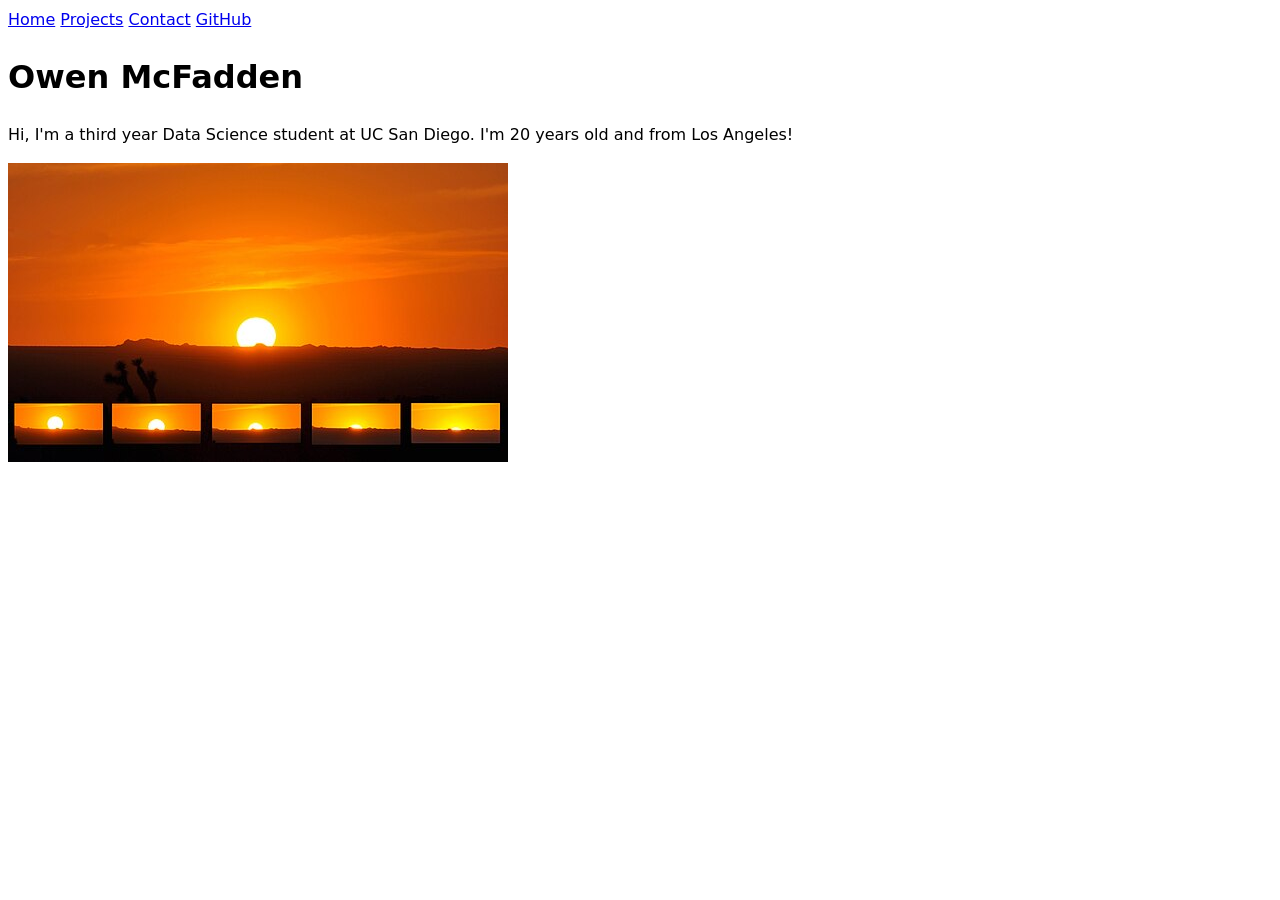
==== index.html @ bd79031c "step 7 test" ====
<!DOCTYPE html>
<html lang="en">
<head>
    <meta charset="UTF-8">
    <meta name="viewport" content="width=device-width, initial-scale=1.0">
    <link rel="stylesheet" href="style.css" />
    <title>Owen McFadden: Personal site and Portfolio</title>
</head>
<body>
    <nav>
        <a href="index.html">Home</a>
        <a href="projects/index.html">Projects</a>
        <a href="contact/index.html">Contact</a>
        <a href="https://github.com/owenmcfadden2" target="_blank">GitHub</a>
    </nav>

    <h1>Owen McFadden</h1>
    <p>Hi, I'm a third year Data Science student at UC San Diego. I'm 20 years old 
        and from Los Angeles!</p> 
    <img src="images/sunset.jpg" alt="This is a pretty sunset, 
    it's the first one that comes up when you search sunset on Google">
</body>
</html>
---- style.css ----
body {
  /* Set line height to 1.5 times the font size
	   and use the OS’s UI font as the website font
	 */
  font: 100%/1.5 system-ui;
}
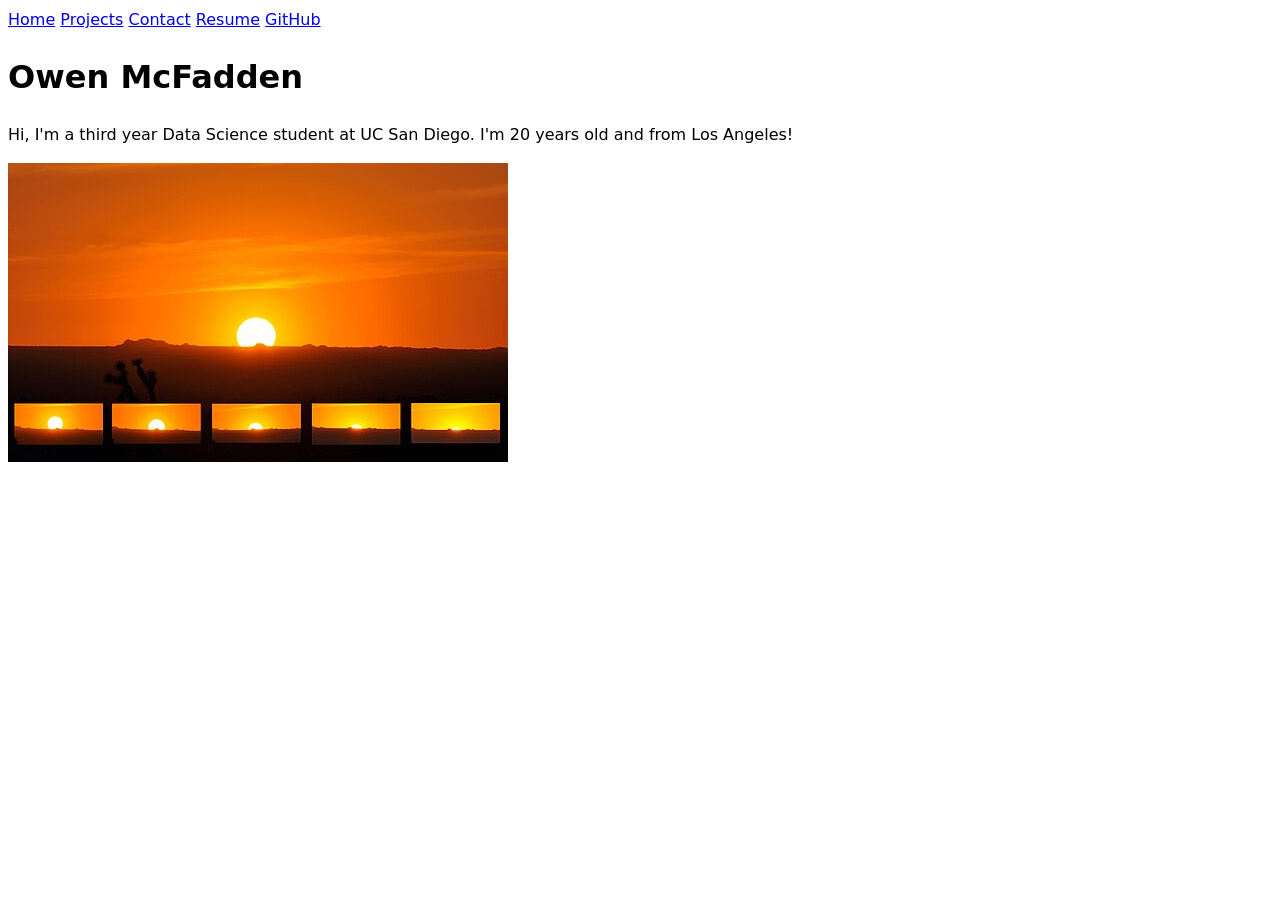
==== commit b3949cf1: "updates to step 7" ====
--- a/index.html
+++ b/index.html
@@ -11,6 +11,7 @@
         <a href="index.html">Home</a>
         <a href="projects/index.html">Projects</a>
         <a href="contact/index.html">Contact</a>
+        <a href = "resume/index.html">Resume</a>
         <a href="https://github.com/owenmcfadden2" target="_blank">GitHub</a>
     </nav>
 
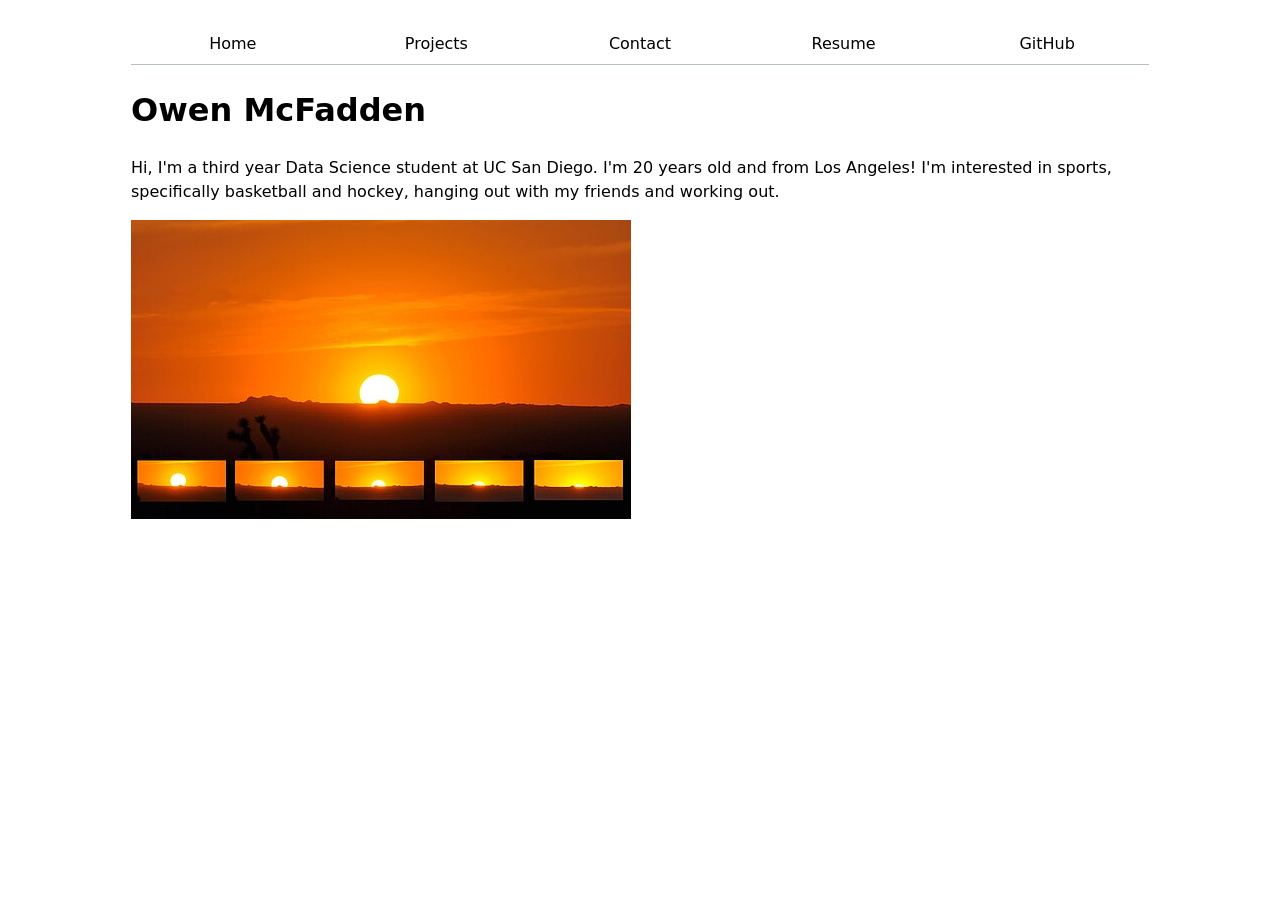
==== commit 022aad64: "steps 1 and 2 test" ====
--- a/index.html
+++ b/index.html
@@ -17,7 +17,8 @@
 
     <h1>Owen McFadden</h1>
     <p>Hi, I'm a third year Data Science student at UC San Diego. I'm 20 years old 
-        and from Los Angeles!</p> 
+        and from Los Angeles! I'm interested in sports, specifically basketball and hockey,
+        hanging out with my friends and working out.</p> 
     <img src="images/sunset.jpg" alt="This is a pretty sunset, 
     it's the first one that comes up when you search sunset on Google">
 </body>
--- a/style.css
+++ b/style.css
@@ -1,6 +1,49 @@
 body {
-  /* Set line height to 1.5 times the font size
-	   and use the OS’s UI font as the website font
-	 */
   font: 100%/1.5 system-ui;
+  max-width: 100ch;
+  margin-inline: auto;
+  padding: 1rem;
+}
+
+nav ul,
+nav li {
+  display: contents;
+}
+
+:root {
+  --color-accent: oklch(65% 50% 0);
+}
+
+html {
+  accent-color: var(--color-accent);
+}
+
+nav ul,
+nav li {
+  display: contents;
+}
+
+nav {
+  display: flex;
+  margin-bottom: 1rem;
+  border-bottom: 1px solid oklch(80% 3% 200);
+}
+
+nav a {
+  flex: 1;
+  text-decoration: none;
+  color: inherit;
+  text-align: center;
+  padding: 0.5em;
+}
+
+nav a.current,
+nav a:hover {
+  border-bottom: 0.4em solid oklch(80% 3% 200);
+  padding-bottom: calc(0.5em - 0.4em);
+  margin-bottom: -1px;
+}
+
+nav a:hover {
+  border-bottom-color: var(--color-accent);
 }
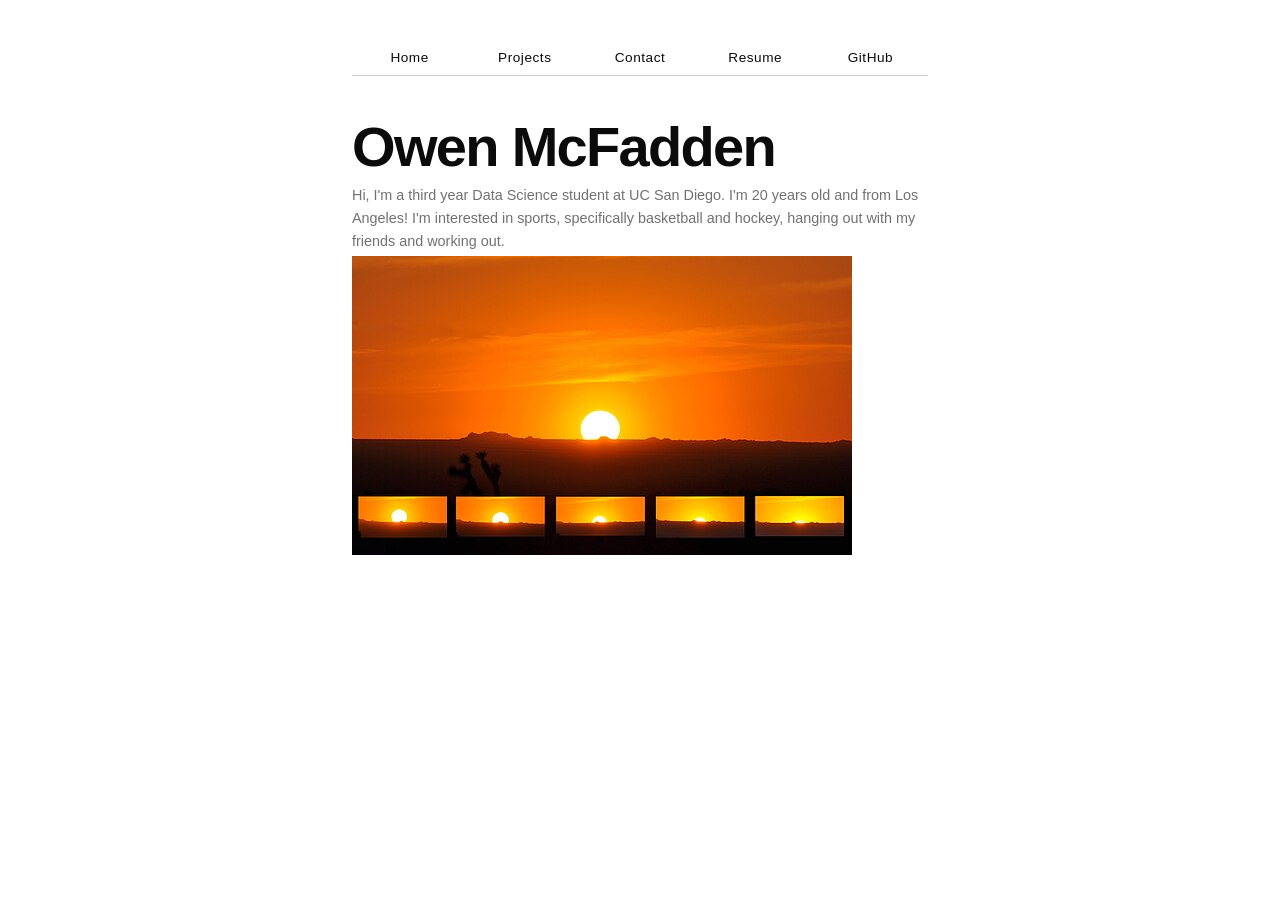
==== commit 67edd67f: "test js" ====
--- a/index.html
+++ b/index.html
@@ -21,5 +21,7 @@
         hanging out with my friends and working out.</p> 
     <img src="images/sunset.jpg" alt="This is a pretty sunset, 
     it's the first one that comes up when you search sunset on Google">
+
+    <script src="/global.js" type="module"></script>
 </body>
 </html>
--- a/style.css
+++ b/style.css
@@ -46,4 +46,236 @@
 
 nav a:hover {
   border-bottom-color: var(--color-accent);
+}
+
+input,
+textarea,
+button {
+  font: inherit;
+}
+
+form {
+  display: grid;
+  grid-template-columns: auto 1fr;
+  gap: 1em;
+  align-items: center;
+}
+
+label {
+  display: grid;
+  grid-template-columns: subgrid;
+  grid-column: 1 / -1;
+}
+
+button {
+  grid-column: 1 / -1;
+}
+
+h1, h2, h3, h4, h5, h6 {
+  line-height: 1.1;
+  text-wrap: balance;
+}
+
+h1 {
+  font-size: 400%;
+}
+
+.projects {
+  display: grid;
+  grid-template-columns: repeat(auto-fill, minmax(15em, 1fr));
+  gap: 1em;
+}
+
+.projects article {
+  display: grid;
+  grid-template-rows: subgrid;
+  grid-row: span 3;
+}
+
+.projects article h2 {
+  margin: 0;
+}
+
+:root {
+  --color-accent: oklch(55% 45% 250);   /* indigo-blue; change to taste */
+  --color-muted:  oklch(55% 0% 0);
+  --color-rule:   oklch(85% 0% 0);
+}
+ 
+html {
+  accent-color: var(--color-accent);
+}
+ 
+body {
+  font-family: Georgia, 'Times New Roman', serif;
+  font-size: 1rem;
+  line-height: 1.6;
+  max-width: 72ch;
+  margin-inline: auto;
+  padding-inline: 1.5rem;
+  padding-block: 2rem;
+  color: oklch(15% 0% 0);
+}
+
+h1, h2, h3, h4, h5, h6 {
+  font-family: 'Helvetica Neue', Arial, sans-serif;
+  line-height: 1.1;
+  text-wrap: balance;
+}
+ 
+h1 {
+  font-size: 350%;
+  font-weight: 700;
+  letter-spacing: -0.03em;
+  margin-block: 0.15em 0.1em;
+}
+ 
+h3 {
+  font-size: 100%;
+  font-weight: 700;
+  letter-spacing: 0.12em;
+  text-transform: uppercase;
+  color: var(--color-accent);
+  margin-block: 0 0.4em;
+}
+ 
+h4 {
+  font-size: 105%;
+  font-weight: 700;
+  margin-block: 0 0.15em;
+}
+ 
+nav ul,
+nav li {
+  display: contents;
+}
+ 
+nav {
+  display: flex;
+  border-bottom: 1px solid var(--color-rule);
+  margin-bottom: 2.5rem;
+}
+ 
+nav a {
+  flex: 1;
+  text-decoration: none;
+  color: inherit;
+  text-align: center;
+  padding: 0.5em;
+  font-family: 'Helvetica Neue', Arial, sans-serif;
+  font-size: 0.85rem;
+  letter-spacing: 0.04em;
+}
+ 
+nav a.current,
+nav a:hover {
+  border-bottom: 0.3em solid var(--color-rule);
+  padding-bottom: calc(0.5em - 0.3em);
+  margin-bottom: -1px;
+}
+ 
+nav a:hover {
+  border-bottom-color: var(--color-accent);
+  color: var(--color-accent);
+}
+ 
+h1 + p {
+  font-size: 0.9rem;
+  color: var(--color-muted);
+  margin-block: 0 0.25em;
+  font-family: 'Helvetica Neue', Arial, sans-serif;
+}
+ 
+h1 + p a {
+  color: var(--color-accent);
+  text-decoration: none;
+}
+ 
+h1 + p a:hover {
+  text-decoration: underline;
+}
+ 
+h1 + p + p {
+  font-style: italic;
+  color: oklch(35% 0% 0);
+  border-left: 3px solid var(--color-accent);
+  padding-left: 1em;
+  margin-block: 1em 2em;
+}
+ 
+section {
+  border-top: 1px solid var(--color-rule);
+  padding-top: 1.25em;
+  margin-block: 1.5em;
+}
+ 
+section article {
+  display: grid;
+  grid-template-columns: 1fr auto;
+  gap: 0 1.5em;
+  margin-bottom: 1.25em;
+  align-items: start;
+}
+ 
+section article h4 {
+  grid-column: 1;
+  grid-row: 1;
+}
+ 
+section article > p:first-of-type {
+  grid-column: 2;
+  grid-row: 1;
+  font-size: 0.82rem;
+  color: var(--color-muted);
+  font-family: 'Helvetica Neue', Arial, sans-serif;
+  white-space: nowrap;
+  padding-top: 0.2em;
+}
+ 
+section article ul {
+  grid-column: 1 / -1;
+  margin-block: 0.3em 0;
+  padding-left: 1.2em;
+}
+
+section:first-of-type article {
+  grid-template-columns: 1fr;
+}
+ 
+section:first-of-type article p {
+  grid-column: 1;
+  margin-block: 0.1em;
+  font-size: 0.95rem;
+}
+ 
+ul {
+  padding-left: 1.2em;
+}
+ 
+li {
+  margin-block: 0.25em;
+  font-size: 0.95rem;
+}
+ 
+section:last-of-type ul,
+body > ul {
+  list-style: none;
+  padding-left: 0;
+}
+ 
+section:last-of-type li,
+body > ul li {
+  padding-block: 0.3em;
+  border-bottom: 0.5px solid var(--color-rule);
+  font-size: 0.9rem;
+  font-family: 'Helvetica Neue', Arial, sans-serif;
+}
+ 
+section:last-of-type li:last-child,
+body > ul li:last-child {
+  border-bottom: none;
+}
+ 
+a {
+  color: var(--color-accent);
 }
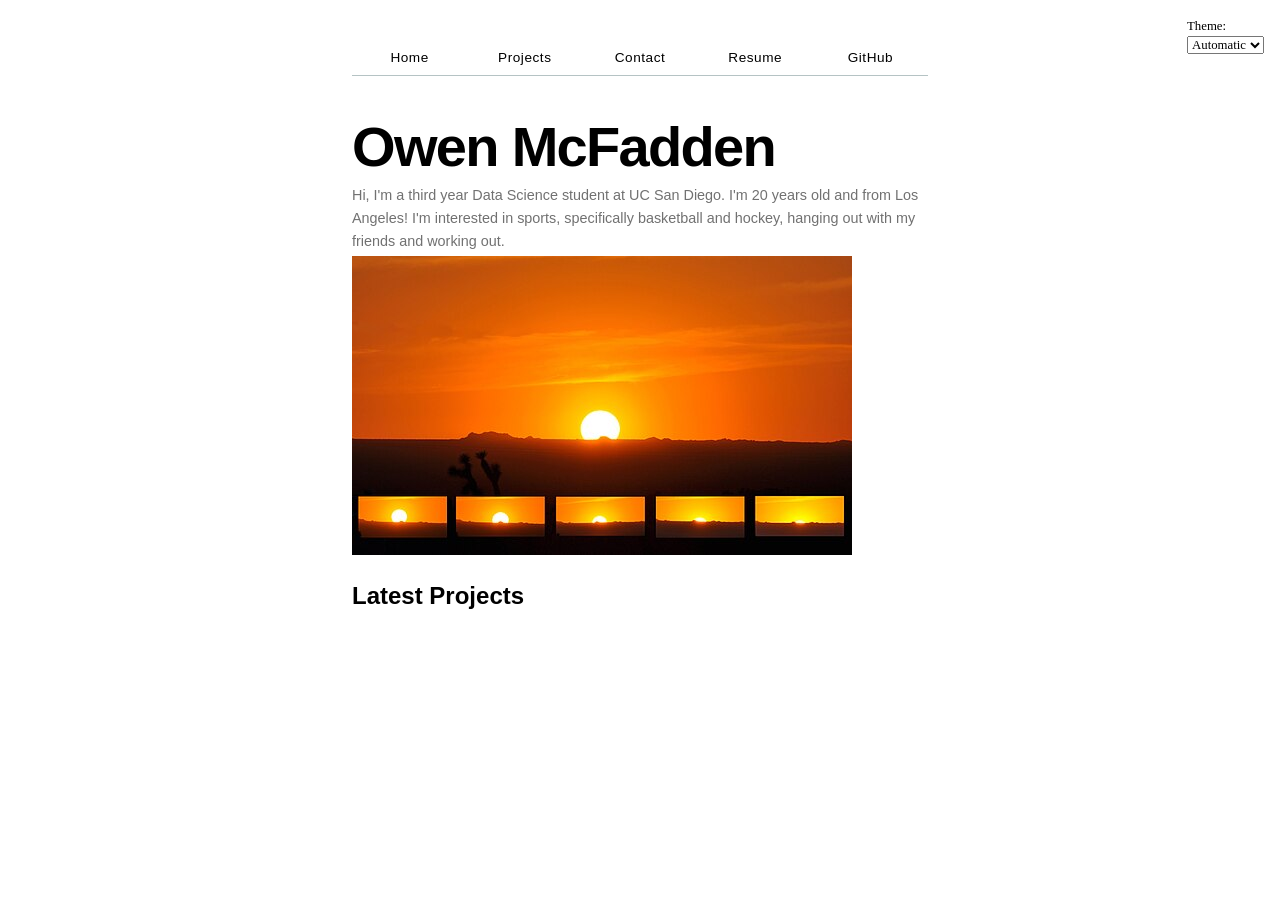
==== commit 60c9c19c: "test step 2" ====
--- a/index.html
+++ b/index.html
@@ -7,14 +7,6 @@
     <title>Owen McFadden: Personal site and Portfolio</title>
 </head>
 <body>
-    <nav>
-        <a href="index.html">Home</a>
-        <a href="projects/index.html">Projects</a>
-        <a href="contact/index.html">Contact</a>
-        <a href = "resume/index.html">Resume</a>
-        <a href="https://github.com/owenmcfadden2" target="_blank">GitHub</a>
-    </nav>
-
     <h1>Owen McFadden</h1>
     <p>Hi, I'm a third year Data Science student at UC San Diego. I'm 20 years old 
         and from Los Angeles! I'm interested in sports, specifically basketball and hockey,
@@ -22,6 +14,10 @@
     <img src="images/sunset.jpg" alt="This is a pretty sunset, 
     it's the first one that comes up when you search sunset on Google">
 
-    <script src="/global.js" type="module"></script>
+    <h2>Latest Projects</h2>
+    <div class="projects"></div>
+
+    <script src="global.js" type="module"></script>
+    <script src="index.js" type="module"></script>
 </body>
 </html>
--- a/style.css
+++ b/style.css
@@ -1,111 +1,14 @@
-body {
-  font: 100%/1.5 system-ui;
-  max-width: 100ch;
-  margin-inline: auto;
-  padding: 1rem;
-}
-
-nav ul,
-nav li {
-  display: contents;
-}
-
 :root {
-  --color-accent: oklch(65% 50% 0);
+  --color-accent: oklch(55% 45% 250);
+  --color-muted: oklch(55% 0% 0);
+  --color-rule: oklch(85% 0% 0);
 }
 
 html {
   accent-color: var(--color-accent);
-}
-
-nav ul,
-nav li {
-  display: contents;
-}
-
-nav {
-  display: flex;
-  margin-bottom: 1rem;
-  border-bottom: 1px solid oklch(80% 3% 200);
-}
-
-nav a {
-  flex: 1;
-  text-decoration: none;
-  color: inherit;
-  text-align: center;
-  padding: 0.5em;
-}
-
-nav a.current,
-nav a:hover {
-  border-bottom: 0.4em solid oklch(80% 3% 200);
-  padding-bottom: calc(0.5em - 0.4em);
-  margin-bottom: -1px;
-}
-
-nav a:hover {
-  border-bottom-color: var(--color-accent);
-}
-
-input,
-textarea,
-button {
-  font: inherit;
-}
-
-form {
-  display: grid;
-  grid-template-columns: auto 1fr;
-  gap: 1em;
-  align-items: center;
-}
-
-label {
-  display: grid;
-  grid-template-columns: subgrid;
-  grid-column: 1 / -1;
-}
-
-button {
-  grid-column: 1 / -1;
-}
-
-h1, h2, h3, h4, h5, h6 {
-  line-height: 1.1;
-  text-wrap: balance;
-}
-
-h1 {
-  font-size: 400%;
-}
-
-.projects {
-  display: grid;
-  grid-template-columns: repeat(auto-fill, minmax(15em, 1fr));
-  gap: 1em;
-}
-
-.projects article {
-  display: grid;
-  grid-template-rows: subgrid;
-  grid-row: span 3;
-}
-
-.projects article h2 {
-  margin: 0;
-}
-
-:root {
-  --color-accent: oklch(55% 45% 250);   /* indigo-blue; change to taste */
-  --color-muted:  oklch(55% 0% 0);
-  --color-rule:   oklch(85% 0% 0);
-}
- 
-html {
-  accent-color: var(--color-accent);
-}
- 
+  color-scheme: light dark;
+}
+
 body {
   font-family: Georgia, 'Times New Roman', serif;
   font-size: 1rem;
@@ -114,7 +17,6 @@
   margin-inline: auto;
   padding-inline: 1.5rem;
   padding-block: 2rem;
-  color: oklch(15% 0% 0);
 }
 
 h1, h2, h3, h4, h5, h6 {
@@ -122,14 +24,14 @@
   line-height: 1.1;
   text-wrap: balance;
 }
- 
+
 h1 {
   font-size: 350%;
   font-weight: 700;
   letter-spacing: -0.03em;
   margin-block: 0.15em 0.1em;
 }
- 
+
 h3 {
   font-size: 100%;
   font-weight: 700;
@@ -138,24 +40,25 @@
   color: var(--color-accent);
   margin-block: 0 0.4em;
 }
- 
+
 h4 {
   font-size: 105%;
   font-weight: 700;
   margin-block: 0 0.15em;
 }
- 
+
 nav ul,
 nav li {
   display: contents;
 }
- 
+
 nav {
+  --border-color: oklch(50% 10% 200 / 40%);
   display: flex;
-  border-bottom: 1px solid var(--color-rule);
+  border-bottom: 1px solid var(--border-color);
   margin-bottom: 2.5rem;
 }
- 
+
 nav a {
   flex: 1;
   text-decoration: none;
@@ -166,49 +69,85 @@
   font-size: 0.85rem;
   letter-spacing: 0.04em;
 }
- 
+
 nav a.current,
 nav a:hover {
-  border-bottom: 0.3em solid var(--color-rule);
+  border-bottom: 0.3em solid var(--border-color);
   padding-bottom: calc(0.5em - 0.3em);
   margin-bottom: -1px;
 }
- 
+
 nav a:hover {
   border-bottom-color: var(--color-accent);
   color: var(--color-accent);
 }
- 
+
+.color-scheme {
+  position: absolute;
+  top: 1rem;
+  right: 1rem;
+  font-size: 80%;
+  font-family: inherit;
+}
+
+input,
+textarea,
+button,
+select {
+  font: inherit;
+}
+
+form {
+  display: grid;
+  grid-template-columns: auto 1fr;
+  gap: 1em;
+  align-items: center;
+}
+
+label {
+  display: grid;
+  grid-template-columns: subgrid;
+  grid-column: 1 / -1;
+}
+
+button {
+  grid-column: 1 / -1;
+}
+
+a {
+  color: var(--color-accent);
+}
+
 h1 + p {
   font-size: 0.9rem;
   color: var(--color-muted);
   margin-block: 0 0.25em;
   font-family: 'Helvetica Neue', Arial, sans-serif;
 }
- 
+
 h1 + p a {
   color: var(--color-accent);
   text-decoration: none;
 }
- 
+
 h1 + p a:hover {
   text-decoration: underline;
 }
- 
+
 h1 + p + p {
   font-style: italic;
-  color: oklch(35% 0% 0);
+  color: color-mix(in oklch, canvastext, canvas 30%);
   border-left: 3px solid var(--color-accent);
   padding-left: 1em;
   margin-block: 1em 2em;
 }
- 
+
 section {
   border-top: 1px solid var(--color-rule);
   padding-top: 1.25em;
   margin-block: 1.5em;
 }
- 
+
 section article {
   display: grid;
   grid-template-columns: 1fr auto;
@@ -216,12 +155,12 @@
   margin-bottom: 1.25em;
   align-items: start;
 }
- 
+
 section article h4 {
   grid-column: 1;
   grid-row: 1;
 }
- 
+
 section article > p:first-of-type {
   grid-column: 2;
   grid-row: 1;
@@ -231,7 +170,7 @@
   white-space: nowrap;
   padding-top: 0.2em;
 }
- 
+
 section article ul {
   grid-column: 1 / -1;
   margin-block: 0.3em 0;
@@ -241,28 +180,28 @@
 section:first-of-type article {
   grid-template-columns: 1fr;
 }
- 
+
 section:first-of-type article p {
   grid-column: 1;
   margin-block: 0.1em;
   font-size: 0.95rem;
 }
- 
+
 ul {
   padding-left: 1.2em;
 }
- 
+
 li {
   margin-block: 0.25em;
   font-size: 0.95rem;
 }
- 
+
 section:last-of-type ul,
 body > ul {
   list-style: none;
   padding-left: 0;
 }
- 
+
 section:last-of-type li,
 body > ul li {
   padding-block: 0.3em;
@@ -270,12 +209,24 @@
   font-size: 0.9rem;
   font-family: 'Helvetica Neue', Arial, sans-serif;
 }
- 
+
 section:last-of-type li:last-child,
 body > ul li:last-child {
   border-bottom: none;
 }
- 
-a {
-  color: var(--color-accent);
+
+.projects {
+  display: grid;
+  grid-template-columns: repeat(auto-fill, minmax(15em, 1fr));
+  gap: 1em;
+}
+
+.projects article {
+  display: grid;
+  grid-template-rows: subgrid;
+  grid-row: span 3;
+}
+
+.projects article h2 {
+  margin: 0;
 }
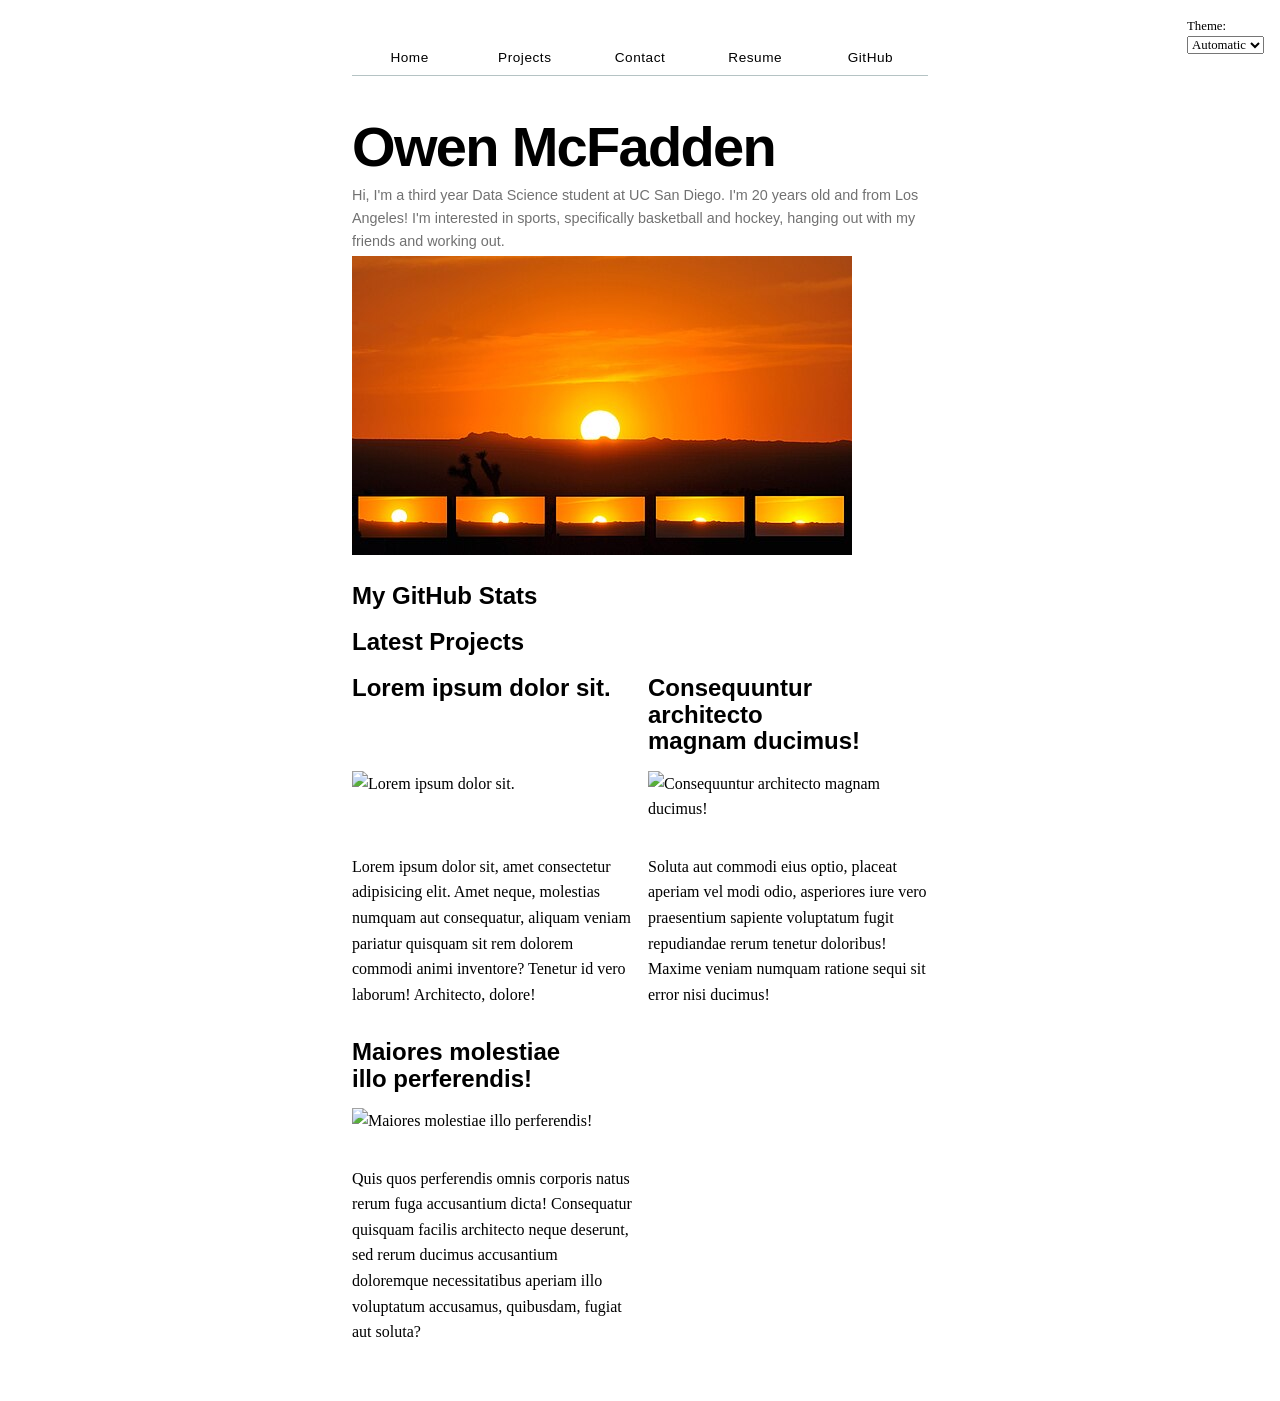
==== commit 92a363fb: "test step 3 again" ====
--- a/index.html
+++ b/index.html
@@ -14,6 +14,10 @@
     <img src="images/sunset.jpg" alt="This is a pretty sunset, 
     it's the first one that comes up when you search sunset on Google">
 
+    <div id="profile-stats">
+      <h2>My GitHub Stats</h2>
+    </div>
+
     <h2>Latest Projects</h2>
     <div class="projects"></div>
 
--- a/style.css
+++ b/style.css
@@ -229,4 +229,27 @@
 
 .projects article h2 {
   margin: 0;
+}
+
+#profile-stats dl {
+  display: grid;
+  grid-template-columns: repeat(4, 1fr);
+}
+
+#profile-stats dt {
+  grid-row: 1;
+  font-weight: bold;
+  font-family: 'Helvetica Neue', Arial, sans-serif;
+  font-size: 0.85rem;
+  color: var(--color-muted);
+  text-transform: uppercase;
+  letter-spacing: 0.05em;
+}
+
+#profile-stats dd {
+  grid-row: 2;
+  margin: 0;
+  font-size: 2rem;
+  font-weight: 700;
+  font-family: 'Helvetica Neue', Arial, sans-serif;
 }
